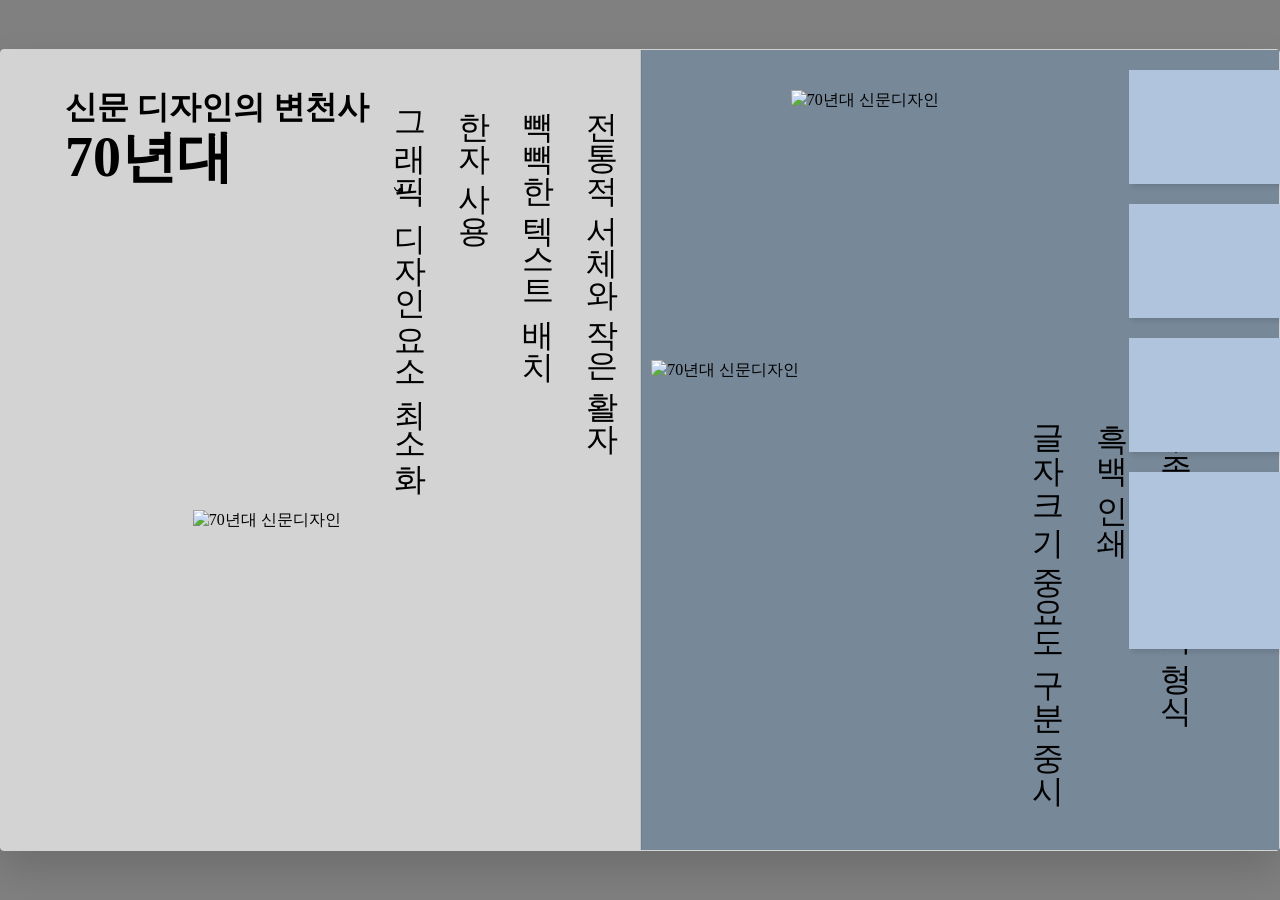
==== 70s.html @ 08a8a900 "Add files via upload" ====
<!DOCTYPE html>
<html lang="ko"> 
<head>
	<meta charset="UTF-8">
	<meta name="viewport" content="width=device-width, initial-scale=1.0">
	<title>70년대 신문 디자인</title>
	<meta name="description" content="70년대 신문 페이지입니다.">
	<meta name="keywords" content="70s">
	<link rel="stylesheet" href="style.css">
</head>
<body class="artbook">
	 <div class="book-container">
        <!-- 왼쪽 페이지 -->
        <div class="page left-page">
            <p class="p4">전통적 서체와 작은 활자<br>빽빽한 텍스트 배치<br>한자 사용<br>그래픽, 디자인 요소 최소화</p>
            <p class="p5">우종서 세로쓰기 형식<br>흑백 인쇄<br>글자 크기 중요도 구분 중시</p>
            <h1>신문 디자인의 변천사</h1>
            <h2>70년대</h2>
        </div>

        <!-- 오른쪽 페이지 -->
        <div class="page right-page">
        <img class="i4" src="4.png" alt="70년대 신문디자인" height="300" width="450">
        <img class="i5" src="5.png" alt="70년대 신문디자인" height="450" width="270">
        <img class="i6" src="6.png" alt="70년대 신문디자인" height="240" width="450">
        </div>

        <!-- 우측 책갈피 메뉴 -->
        <div class="bookmark-menu">
            <a href="70s.html" class="bookmark">70년대</a>
            <a href="80s.html" class="bookmark">80년대</a>
            <a href="90s.html" class="bookmark">90년대</a>
            <a href="index.html" class="bookmark">메인 페이지</a>
        </div>
    </div>
</body>
</html>
---- style.css ----
body {
            margin: 0;
            padding: 0;
            background-color: grey;
            display: flex;
            justify-content: center;
            align-items: center;
            height: 100vh;
        }

        .book-container {
            display: flex;
            width: 1400px;
            height: 800px;
            background-color: lightgrey;
            box-shadow: 0 20px 40px rgba(0, 0, 0, 0.15);
            border-radius: 4px;
            position: relative;
            border: 1px solid lightgrey;
        }

        .book-container::before {
            content: '';
            position: absolute;
            left: 50%;
            top: 0;
            width: 2px;
            height: 100%;
            background: linear-gradient(to right, rgba(0,0,0,0.15), rgba(0,0,0,0.0), rgba(0,0,0,0.15));
            z-index: 10;
        }

        .page {
            flex: 1;
            padding: 50px;
            box-sizing: border-box;
            display: flex;
            flex-direction: column;
            overflow-y: auto;
        }

        .left-page {
            border-right: 1px solid lightgrey;
            background-color: lightgrey;
        }

        .right-page {
            background-color: lightslategrey;
        }

        .p1 {
            font-size: 2.5rem;
            position: absolute;
            left: 13%;
            top: 27%;
            writing-mode: vertical-rl;
        }

        .p2 {
            font-size: 2.2rem;
            position: absolute;
            right: 28%;
            top: 25%;
        }

        .p3 {
            font-size: 2.2rem;
            position: absolute;
            right: 3%;
            bottom: 25%;
        }

        .p4 {
            font-size: 2rem;
            position: absolute;
            left: 27%;
            top: 5%;
            writing-mode: vertical-rl;
            line-height: 2;
        }

        .p5 {
            font-size: 2rem;
            position: absolute;
            right: 3%;
            bottom: 8%;
            writing-mode: vertical-rl;
            line-height: 2;
        }

        .p6 {
            font-size: 2rem;
            position: absolute;
            left: 3%;
            top: 20%;
            line-height: 2;
        }

        .p7 {
            font-size: 2rem;
            position: absolute;
            right: 24%;
            top: 30%;
            line-height: 2;
        }

        .p8 {
            font-size: 2rem;
            position: absolute;
            left: 26%;
            bottom: 10%;
            line-height: 2;
        }

        .p9 {
            font-size: 2rem;
            position: absolute;
            right: 7.5%;
            bottom: 32%;
            line-height: 2;
        }

        .p10 {
            font-size: 2rem;
            position: absolute;
            right: 9.5%;
            bottom: 23%;
            line-height: 2;
        }

        .p11 {
            font-size: 2rem;
            position: absolute;
            right: 8.5%;
            bottom: 14%;
            line-height: 2;
        }

        .p12 {
            font-size: 2rem;
            position: absolute;
            right: 2%;
            bottom: 5%;
            line-height: 2;
        }

        /* 타이포 */
        h1 {
            font-size: 2rem;
            margin-bottom: 20px;
            line-height: 1.25;
            position: absolute;
            top: 2%;
            left: 5%;
        }

        .i1 {
            position: absolute;
            bottom: 5%;
            left: 22%;
            transition: 0.2s;
        }
        .i1:hover {
            transform: translateY(-15px);
        }

        .i2 {
            position: absolute;
            bottom: 5%;
            right: 23%;
            transition: 0.2s;
        }
        .i2:hover {
            transform: translateY(-15px);
        }

        .i3 {
            position: absolute;
            bottom: 38%;
            right: 3%;
            transition: 0.2s;
        }
        .i3:hover {
            transform: translateY(-15px);
        }

        .i4 {
            position: absolute;
            bottom: 5%;
            left: 15%;
            transition: 0.2s;
        }
        .i4:hover {
            transform: translateY(-15px);
        }

        .i5 {
            position: absolute;
            bottom: 5%;
            right: 28%;
            transition: 0.2s;
        }
        .i5:hover {
            transform: translateY(-15px);
        }

        .i6 {
            position: absolute;
            top: 5%;
            right: 3%;
            transition: 0.2s;
        }
        .i6:hover {
            transform: translateY(-15px);
        }

        .i7 {
            position: absolute;
            bottom: 5%;
            left: 3%;
            transition: 0.2s;
        }
        .i7:hover {
            transform: translateY(-15px);
        }

        .i8 {
            position: absolute;
            top: 5%;
            right: 3%;
            transition: 0.2s;
        }
        .i8:hover {
            transform: translateY(-15px);
        }

        .i9 {
            position: absolute;
            bottom: 5%;
            right: 15%;
            transition: 0.2s;
        }
        .i9:hover {
            transform: translateY(-15px);
        }

        .i10 {
            position: absolute;
            bottom: 5%;
            left: 3%;
            transition: 0.2s;
        }
        .i10:hover {
            transform: translateY(-15px);
        }

        .i11 {
            position: absolute;
            top: 5%;
            right: 3%;
            transition: 0.2s;
        }
        .i11:hover {
            transform: translateY(-15px);
        }

        .i12 {
            position: absolute;
            top: 5%;
            left: 27%;
            transition: 0.2s;
        }
        .i12:hover {
            transform: translateY(-15px);
        }

        .i13 {
            position: absolute;
            bottom: 5%;
            right: 15%;
            transition: 0.2s;
        }
        .i13:hover {
            transform: translateY(-15px);
        }

        h2 {
            font-size: 3.5rem;
            position: absolute;
            left: 5%;
            top: 3%;
        }

        /* 책갈피 */
        .bookmark-menu {
            position: absolute;
            right: -60px;
            top: 20px;
            display: flex;
            flex-direction: column;
            gap: 20px;
        }

        .bookmark {
            background-color: lightsteelblue;
            color: black;
            padding: 15px 10px;
            text-decoration: none;
            font-size: 1.75rem;
            writing-mode: vertical-rl; /* 세로 글씨 효과 */
            border-radius: 0 5px 5px 0;
            box-shadow: 3px 3px 5px rgba(0,0,0,0.1);
            transition: 0.2s;
        }

        .bookmark:hover {
            transform: translateX(15px);
            background-color: steelblue;
        }
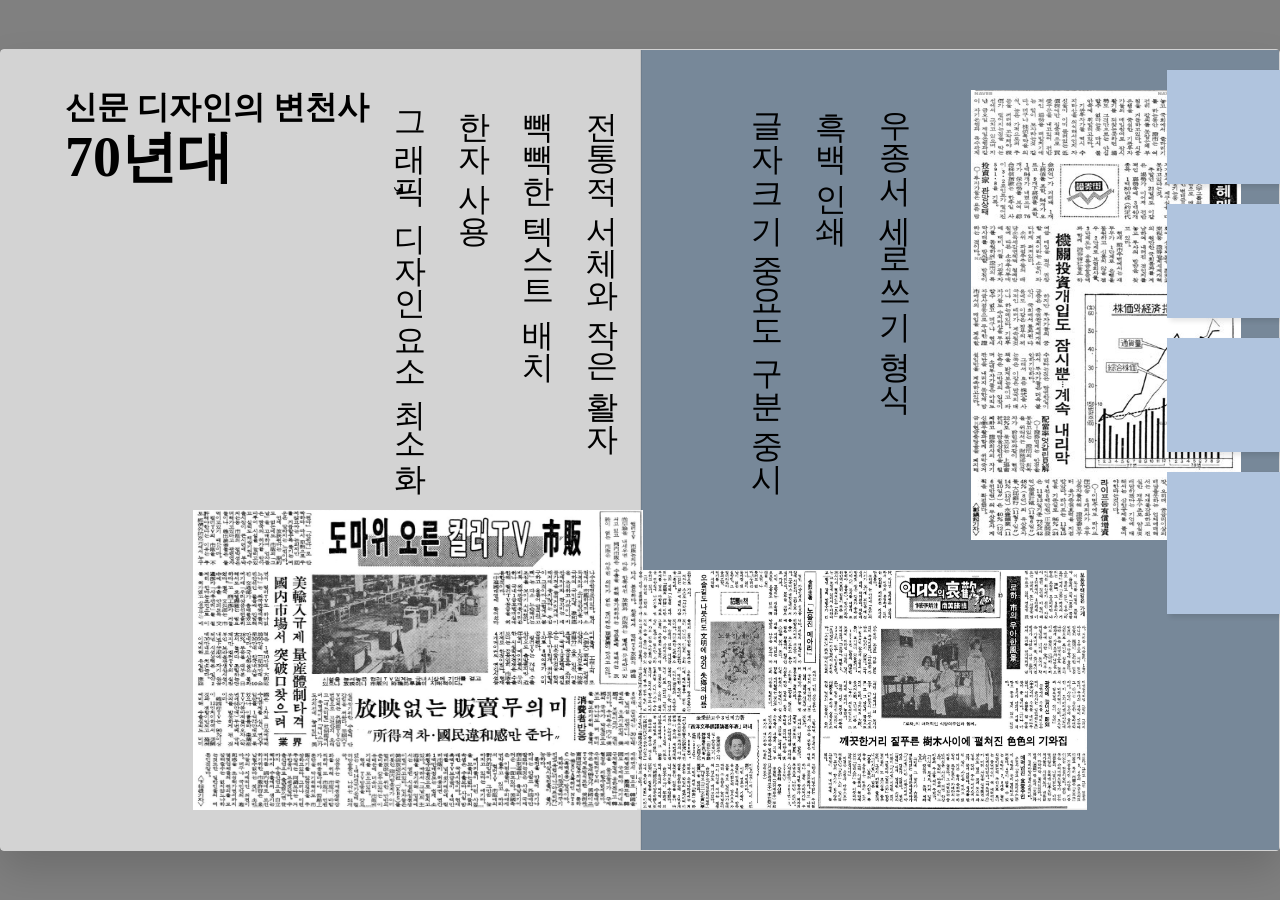
==== commit 489e39ff: "Add files via upload" ====
--- a/70s.html
+++ b/70s.html
@@ -30,7 +30,7 @@
             <a href="70s.html" class="bookmark">70년대</a>
             <a href="80s.html" class="bookmark">80년대</a>
             <a href="90s.html" class="bookmark">90년대</a>
-            <a href="index.html" class="bookmark">메인 페이지</a>
+            <a href="index.html" class="bookmark">처음으로</a>
         </div>
     </div>
 </body>
--- a/style.css
+++ b/style.css
@@ -7,6 +7,30 @@
             align-items: center;
             height: 100vh;
         }
+
+        /* 기본 스타일 (PC 화면 기준) */
+.container {
+    width: 800px;
+    margin: 0 auto;
+    background-color: lightblue;
+    padding: 20px;
+}
+
+/* 1. 태블릿 화면 (화면 너비가 768px 이하일 때) */
+@media screen and (max-width: 768px) {
+    .container {
+        width: 90%; /* 가로폭을 고정 크기 대신 백분율로 변경 */
+        background-color: lightgreen;
+    }
+}
+
+/* 2. 모바일 화면 (화면 너비가 480px 이하일 때) */
+@media screen and (max-width: 480px) {
+    .container {
+        width: 100%;
+        background-color: lightcoral;
+    }
+}
 
         .book-container {
             display: flex;
@@ -82,8 +106,8 @@
         .p5 {
             font-size: 2rem;
             position: absolute;
-            right: 3%;
-            bottom: 8%;
+            right: 25%;
+            top: 5%;
             writing-mode: vertical-rl;
             line-height: 2;
         }
@@ -91,7 +115,7 @@
         .p6 {
             font-size: 2rem;
             position: absolute;
-            left: 3%;
+            left: 15%;
             top: 20%;
             line-height: 2;
         }
@@ -99,7 +123,7 @@
         .p7 {
             font-size: 2rem;
             position: absolute;
-            right: 24%;
+            right: 25%;
             top: 30%;
             line-height: 2;
         }
@@ -107,15 +131,15 @@
         .p8 {
             font-size: 2rem;
             position: absolute;
-            left: 26%;
-            bottom: 10%;
+            right: 25%;
+            top: 30%;
             line-height: 2;
         }
 
         .p9 {
             font-size: 2rem;
             position: absolute;
-            right: 7.5%;
+            left: 27%;
             bottom: 32%;
             line-height: 2;
         }
@@ -123,7 +147,7 @@
         .p10 {
             font-size: 2rem;
             position: absolute;
-            right: 9.5%;
+            left: 27%;
             bottom: 23%;
             line-height: 2;
         }
@@ -131,7 +155,7 @@
         .p11 {
             font-size: 2rem;
             position: absolute;
-            right: 8.5%;
+            left: 30%;
             bottom: 14%;
             line-height: 2;
         }
@@ -139,7 +163,7 @@
         .p12 {
             font-size: 2rem;
             position: absolute;
-            right: 2%;
+            left: 31%;
             bottom: 5%;
             line-height: 2;
         }
@@ -196,8 +220,8 @@
 
         .i5 {
             position: absolute;
-            bottom: 5%;
-            right: 28%;
+            top: 5%;
+            right: 3%;
             transition: 0.2s;
         }
         .i5:hover {
@@ -206,8 +230,8 @@
 
         .i6 {
             position: absolute;
-            top: 5%;
-            right: 3%;
+            bottom: 5%;
+            right: 15%;
             transition: 0.2s;
         }
         .i6:hover {
@@ -217,7 +241,7 @@
         .i7 {
             position: absolute;
             bottom: 5%;
-            left: 3%;
+            left: 15%;
             transition: 0.2s;
         }
         .i7:hover {
@@ -246,8 +270,8 @@
 
         .i10 {
             position: absolute;
-            bottom: 5%;
-            left: 3%;
+            top: 5%;
+            right: 3%;
             transition: 0.2s;
         }
         .i10:hover {
@@ -256,8 +280,8 @@
 
         .i11 {
             position: absolute;
-            top: 5%;
-            right: 3%;
+            bottom: 5%;
+            right: 15%;
             transition: 0.2s;
         }
         .i11:hover {
@@ -277,7 +301,7 @@
         .i13 {
             position: absolute;
             bottom: 5%;
-            right: 15%;
+            left: 2.5%;
             transition: 0.2s;
         }
         .i13:hover {
